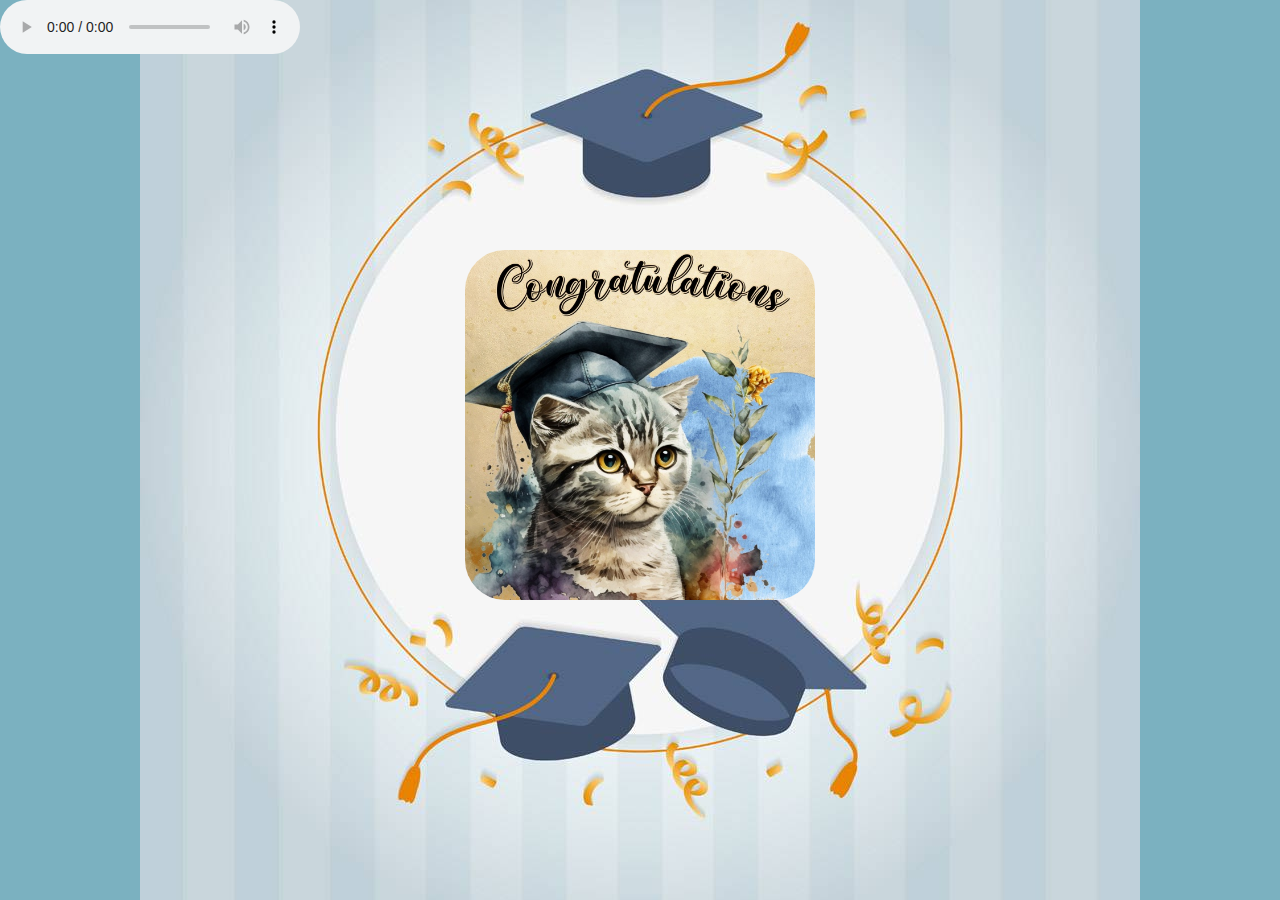
==== index.html @ 05ee492b "Add files via upload" ====
<html lang="en">
<head>
    <meta charset="UTF-8">
    <meta name="viewport" content="width=device-width, initial-scale=1.0">
    <title>Document</title>
    <link rel="stylesheet" href="style.css">
</head>
<body>
    <div class="hehe">
        <div id="salute"><img src="/salute.png"></div>
        <div class="cat"><img src="毕业猫猫.jpg"></div>
        <audio id="=audio" controls>
            <source src="song.mp3" type="audio/mp3">
        </audio>
    </div>
</body>
</html>
---- style.css ----
body{
    background-image: url(back.jpg) ;
    margin: 0 0 0 0;
    height: 100%;
    width: 100%;
    background-position: center;
    background-repeat: no-repeat;
    background-color: rgba(112, 170, 187, 0.922);
    overflow: hidden;
}

img{
    border-radius: 40px;
    position: absolute;
    top: 250px; 
    left: 50%; 
    transform: translateX(-50%);
    height: 350px; 
    width: 350px;
}

/* .hehe{
    position: relative;
} */

.cat:hover{
    opacity: 0;
}

.cat{
    opacity: 1;
    transition: opacity 0.5s ease-out;
}
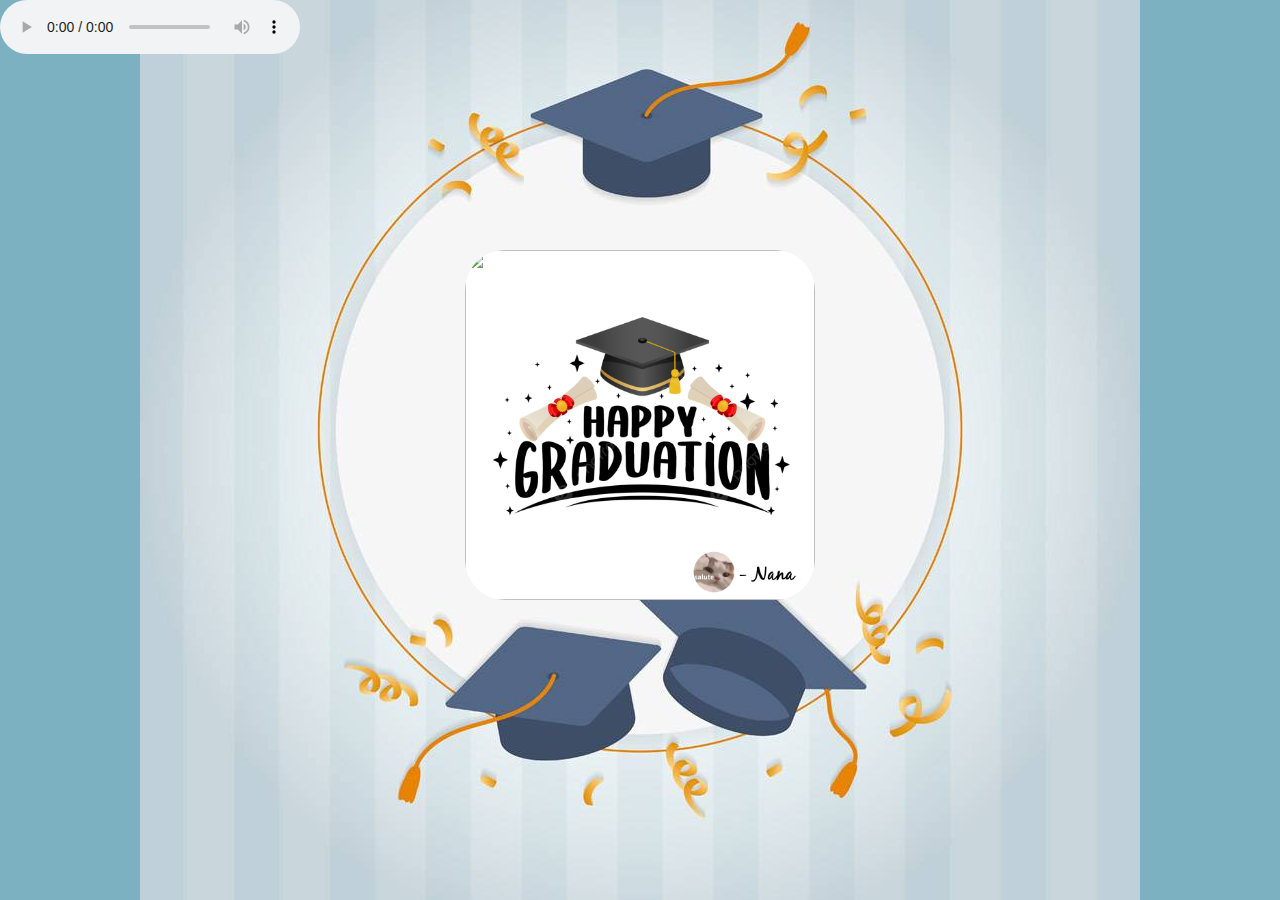
==== commit 373f3448: "Update index.html" ====
--- a/index.html
+++ b/index.html
@@ -8,10 +8,10 @@
 <body>
     <div class="hehe">
         <div id="salute"><img src="/salute.png"></div>
-        <div class="cat"><img src="毕业猫猫.jpg"></div>
+        <div class="cat"><img src="gracat.jpg"></div>
         <audio id="=audio" controls>
             <source src="song.mp3" type="audio/mp3">
         </audio>
     </div>
 </body>
-</html>+</html>
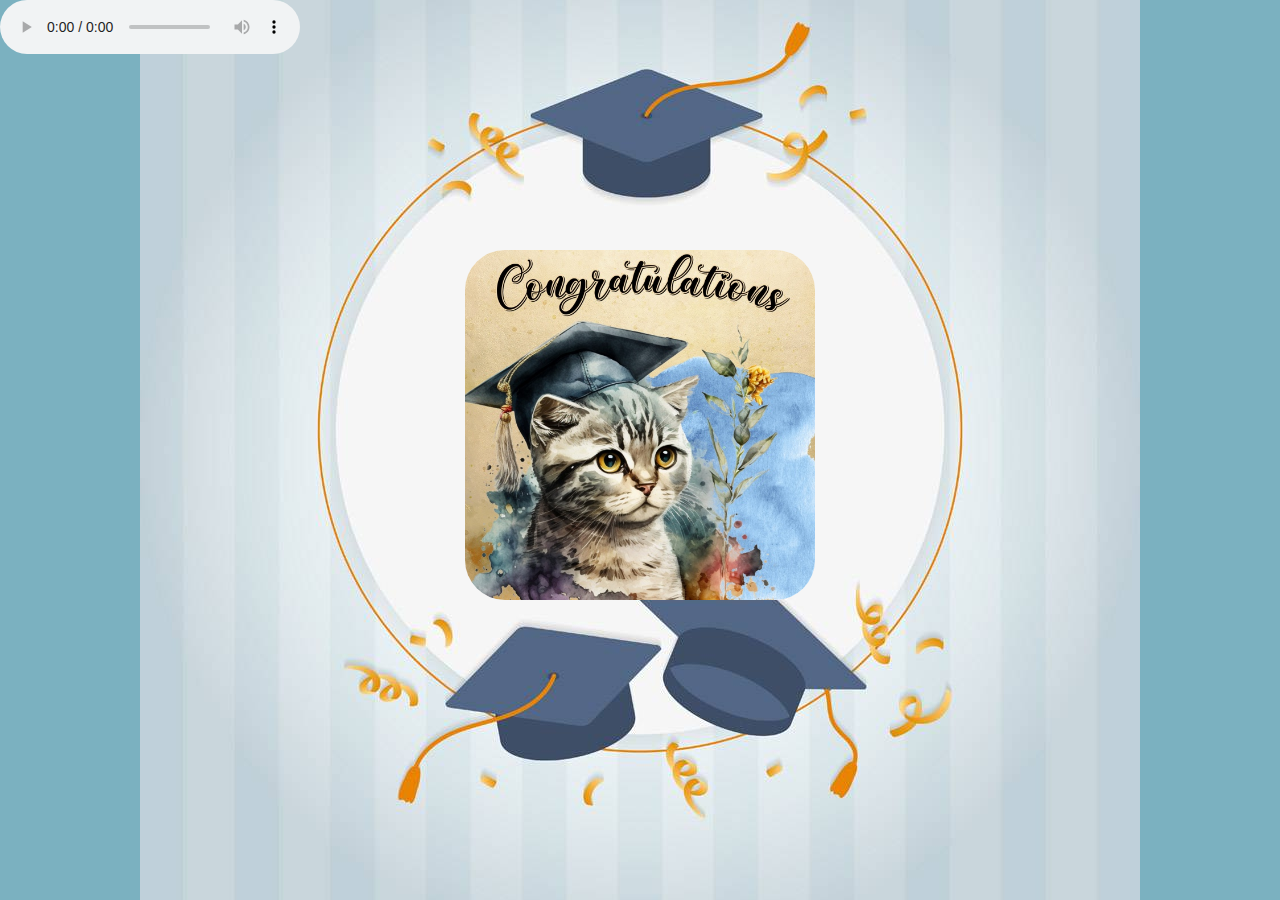
==== commit c80943b0: "Update index.html" ====
--- a/index.html
+++ b/index.html
@@ -7,7 +7,7 @@
 </head>
 <body>
     <div class="hehe">
-        <div id="salute"><img src="/salute.png"></div>
+        <div id="salute"><img src="salute.png"></div>
         <div class="cat"><img src="gracat.jpg"></div>
         <audio id="=audio" controls>
             <source src="song.mp3" type="audio/mp3">
